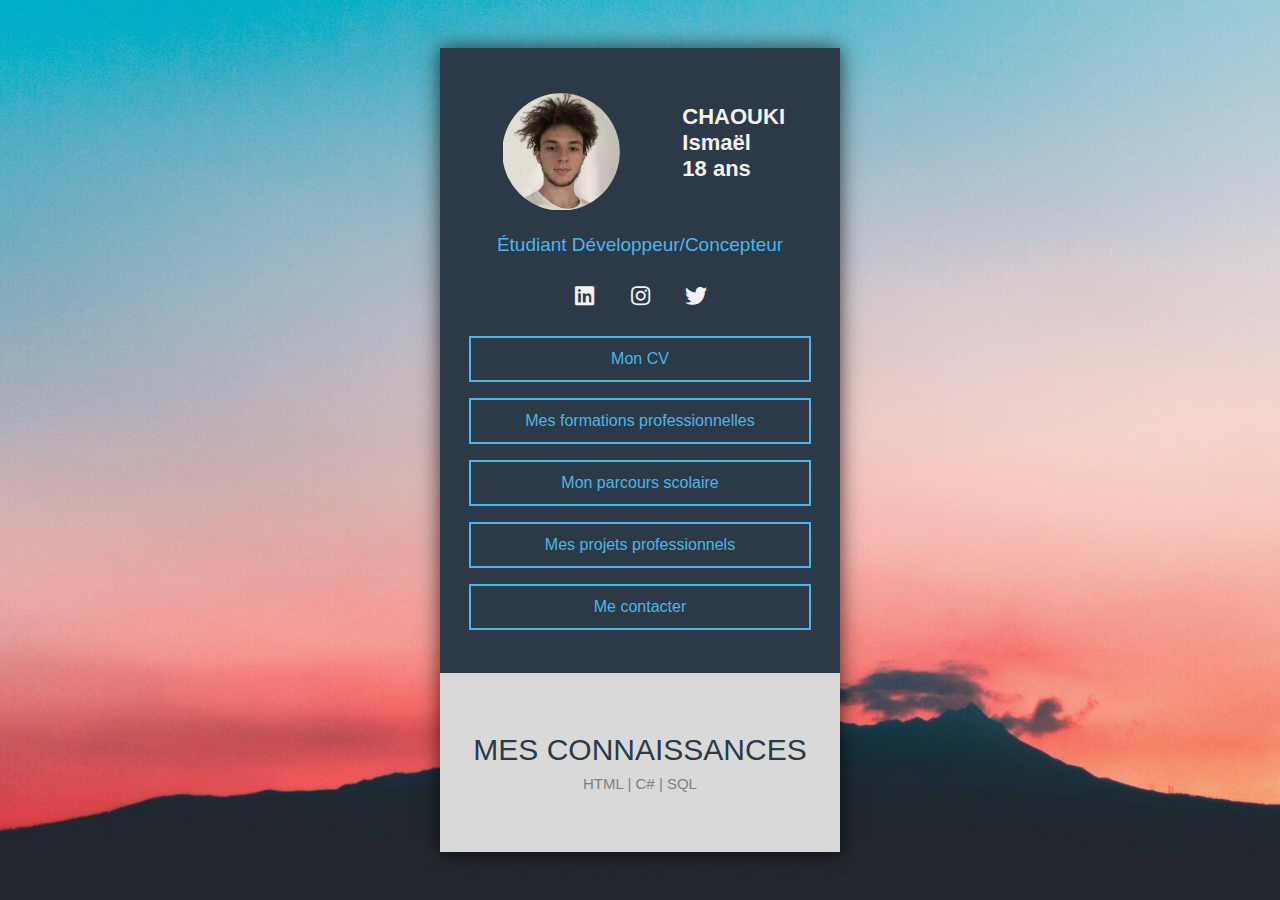
==== index.html @ 9533b461 "Changement pour la version mobile" ====
<!DOCTYPE html>
<html lang="fr">

<head>
    <br><br><p><p></p></p>
    <meta charset="UTF-8">
    <meta name="viewport" content="width=device-width, minimum-scale=0.25"/>
    <title>CHAOUKI Ismaël</title>
    <meta content="CHAOUKI Ismaël" property="og:title">
    <meta content="Développeur informatique
    HTML | C# | SQL
    ✉️ Ismael.chaouki@gmail.com 📱 +33 7 71 28 41 67" property="og:description">
    <meta content="http://ismael-chaouki.ml" property="og:url">
    <meta content="http://ismael-chaouki.ml/moi.png" property="og:image">
    <meta content="#75C0FF" data-react-helmet="true" name="theme-color">
    <link rel="stylesheet" href="https://cdnjs.cloudflare.com/ajax/libs/font-awesome/5.14.0/css/all.min.css" />
    <link rel="stylesheet" href="default.css">
    <link rel=icon type=image/png href=weblogo.png />
</head>

<body>
    <div class="profile-card">
        <div class="card-header">
            <div class="pic">
                <img src="moi.png" alt="">
            </div>
            <div style="float:right;" class="name">CHAOUKI<br>Ismaël<br>18 ans</div><br><br>
            <center>
                <div class="desc">Étudiant Développeur/Concepteur</div>
            </center><br>
            <div class="sm">
                <a href="https://www.linkedin.com/in/ismaël-chaouki-147962210" title="Aller voir mon profil Linkedin" target="_blank"><i class="fab fa-linkedin"></i></a>
                <a href="https://www.instagram.com/ismael.chk" title="Aller voir mon profil Instagram" target="_blank"><i class="fab fa-instagram"></i></a>
                <a href="https://www.twitter.com/Tonismael" title="Aller voir mon profil Twitter" target="_blank"><i class="fab fa-twitter"></i></a>
            </div>
            <center><a href="cv.html" class="contact-btn">Mon CV</a></center>
            <center><a href="formations.html" class="contact-btn">Mes formations professionnelles</a></center>
            <center><a href="school.html" class="contact-btn">Mon parcours scolaire</a></center>
            <center><a href="projets.html" class="contact-btn">Mes projets professionnels</a></center>
            <center><a href="contact.html" class="contact-btn">Me contacter</a></center>
        </div>
        <div class="card-footer">
            <div class="numbers">
                <div class="item">
                    <center><span>Mes Connaissances</span></center>
                    <center class="marge">HTML | C# | SQL</center>
                </div>
            </div>
        </div>
    </div>
</body>

</html>
---- default.css ----
* {
    margin: 0;
    padding: 0;
    font-family: "Ubuntu", sans-serif;
    box-sizing: border-box;
    text-decoration: none;
}

body {
    height: 100vh;
    background: url(bg.jpg) no-repeat center;
    background-size: cover;
    display: flex;
    align-items: center;
    justify-content: center;
}

.profile-card {
    width: 400px;
    overflow: hidden;
    box-shadow: 0 0 20px #000000b3;
}

.card-header {
    background: #2c3a47;
    padding: 43.5px 20px;
}

.pic {
    display: inline-block;
    margin-left: 11.5%;
}

@keyframes animated-gradient {
    25% {
        background-position: left bottom;
    }
    50% {
        background-position: right bottom;
    }
    75% {
        background-position: right top;
    }
    100% {
        background-position: left top;
    }
}

.pic img {
    display: block;
    width: 120px;
    height: 120px;
    border-radius: 50%;
    padding: 1%;
}

.name {
    color: #f2f2f2;
    font-size: 22px;
    font-weight: 600;
    margin: 12px 35px;
}

.contact {
    color: #ffffff;
    margin: 12px 20px;
}

@media screen and (max-width: 600px) {
    .mail {
        color: #4bb6e7;
        font-size: 14px;
        font-weight: bold;
        text-align: center;
        margin-left: 62px;
    }
}

@media screen and (max-width: 600px) {
    .phone {
        color: #4bb6e7;
        font-size: 14px;
        font-weight: bold;
        text-align: center;
        margin-left: 47px;
    }
}

@media screen and (min-width: 600px) {
    .mail {
        color: #4bb6e7;
        font-size: 14px;
        font-weight: bold;
        text-align: center;
        margin-left: 82px;
    }
}

@media screen and (min-width: 600px) {
    .phone {
        color: #4bb6e7;
        font-size: 14px;
        font-weight: bold;
        text-align: center;
        margin-left: 45px;
    }
}

.desc {
    font-size: 19px;
    color: #4bb6e7;
}

.sm {
    display: flex;
    justify-content: center;
    text-align: center;
    margin: 10px 10px;
}

.sm a {
    color: #f2f2f2;
    width: 56px;
    font-size: 22px;
    transition: .3s linear;
}

.sm a:hover {
    color: #4bb6e7;
    transform: scale(1.35);
}

.sm2 {
    display: flex;
    justify-content: center;
    margin: 5px 5px;
    margin-left: 28%;
}

.sm2 a {
    color: #f2f2f2;
    width: 56px;
    font-size: 28px;
    transition: .3s linear;
    margin-right: 100px;
}

.sm2 a:hover {
    color: #4bb6e7;
    transform: scale(1.35);
}

.marge {
    margin-top: 8px;
}

.caption {
    color: white;
    text-align: center;
    margin-top: 12px;
}

.contact-btn {
    display: inline-block;
    padding: 12px 50px;
    color: #4bb6e7;
    border: 2px solid #4bb6e7;
    margin-top: 16px;
    transition: .3s linear;
    width: 95%;

}

.discord-btn {
    display: inline-block;
    padding: 12px 50px;
    color: #4bb6e7;
    border: 2px solid #4bb6e7;
    border-radius: 6px;
    margin-top: 16px;
    transition: .3s linear;
}

.contact-btn:hover {
    background: #4bb6e7;
    color: #f2f2f2;
}

.discord-btn:hover {
    background: #4bb6e7;
    color: #f2f2f2;
}

.card-footer {
    background: #d9d9d9;
    padding: 60px 10px;
}

.numbers {
    display: flex;
    align-items: center;
}

.item {
    flex: 1;
    text-transform: uppercase;
    font-size: 15px;
    color: #808080;
}

.item span {
    display: block;
    color: #2c3a47;
    font-size: 30px;
}

.border {
    width: 1px;
    height: 30px;
    background: #bbb;
}

.txtcv {
    color: white;
}


/* Style the Image Used to Trigger the Modal */

#myImg {
    cursor: pointer;
    transition: 0.3s;
}

#myImg:hover {
    opacity: 0.7;
}


/* The Modal (background) */

.modal {
    display: none;
    /* Hidden by default */
    position: fixed;
    /* Stay in place */
    z-index: 1;
    /* Sit on top */
    padding-top: 100px;
    /* Location of the box */
    left: 0;
    top: 0;
    width: 100%;
    /* Full width */
    height: 100%;
    /* Full height */
    overflow: auto;
    /* Enable scroll if needed */
    background-color: rgb(0, 0, 0);
    /* Fallback color */
    background-color: rgba(0, 0, 0, 0.9);
    /* Black w/ opacity */
}


/* Modal Content (Image) */

.modal-content {
    margin: auto;
    display: block;
    width: 80%;
    max-width: 700px;
}


/* Caption of Modal Image (Image Text) - Same Width as the Image */

#caption {
    margin: auto;
    display: block;
    width: 80%;
    max-width: 700px;
    text-align: center;
    color: #ccc;
    padding: 10px 0;
    height: 150px;
}


/* Add Animation - Zoom in the Modal */

.modal-content,
#caption {
    animation-name: zoom;
    animation-duration: 0.6s;
}

@keyframes zoom {
    from {
        transform: scale(0)
    }
    to {
        transform: scale(1)
    }
}


/* The Close Button */

.close {
    position: absolute;
    top: 15px;
    right: 35px;
    color: #f1f1f1;
    font-size: 40px;
    font-weight: bold;
    transition: 0.3s;
}

.close:hover,
.close:focus {
    color: #bbb;
    text-decoration: none;
    cursor: pointer;
}


/* 100% Image Width on Smaller Screens */

@media only screen and (max-width: 700px) {
    .modal-content {
        width: 100%;
    }
}

.progress {
    margin: center;
}

*,
*:after,
*:before {
    margin: 0;
    padding: 0;
}

body {
    padding: 15px;
    font-family: Helvetica, sans-serif;
}

input[type="button"] {
    margin-top: 20px;
}

.node {
    height: 10px;
    width: 10px;
    border-radius: 50%;
    display: inline-block;
    transition: all 1000ms ease;
}

.activated {
    box-shadow: 0px 0px 3px 2px rgba(194, 255, 194, 0.8);
}

.divider {
    height: 40px;
    width: 2px;
    margin-left: 4px;
    transition: all 800ms ease;
}

li p {
    display: inline-block;
    margin-left: 25px;
}

li {
    list-style: none;
    line-height: 1px;
}

.blue {
    background-color: rgba(82, 165, 255, 1);
}

.green {
    background-color: rgba(92, 184, 92, 1)
}

.red {
    background-color: rgba(255, 148, 148, 1);
}

.grey {
    background-color: rgba(201, 201, 201, 1);
}
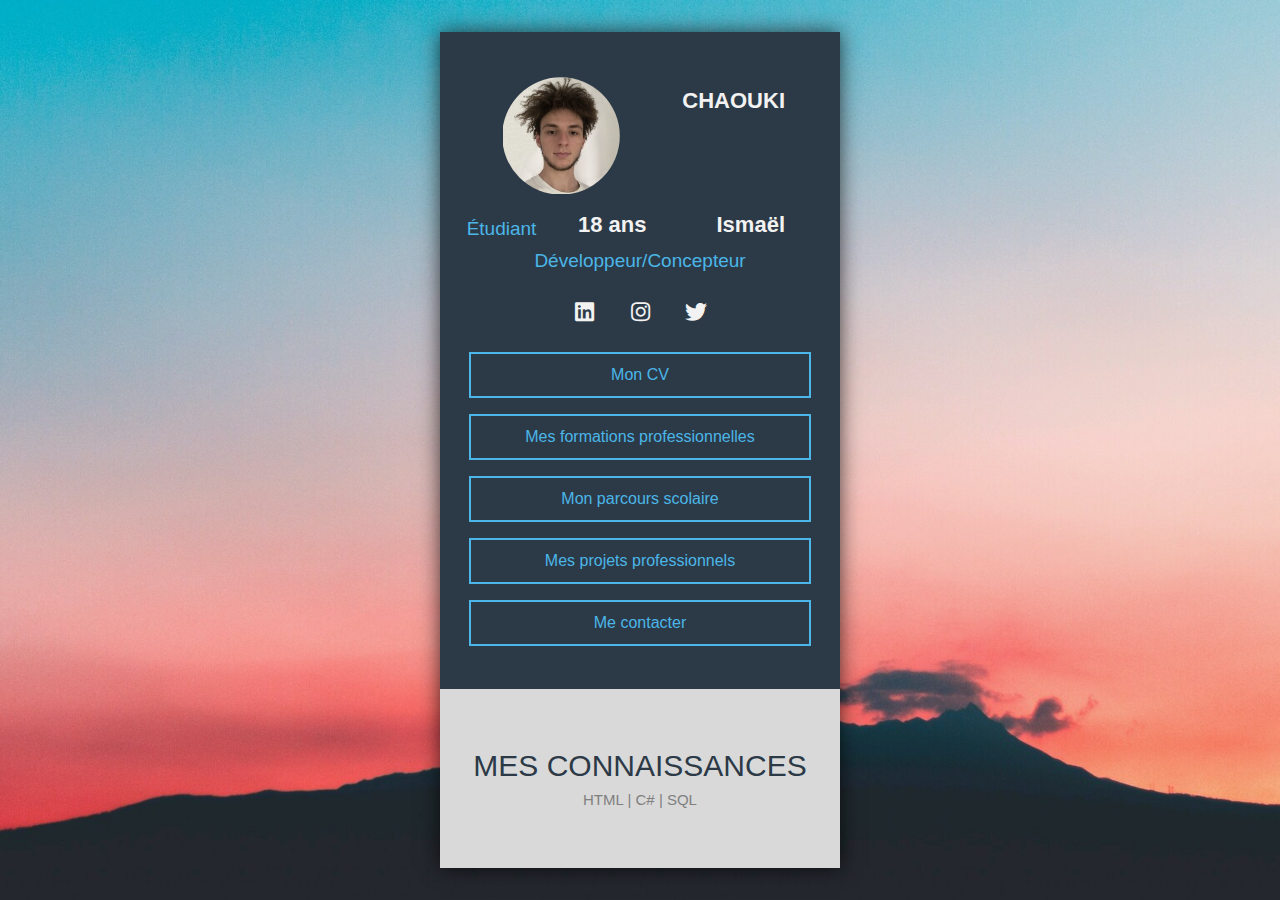
==== commit 0b831e9f: "Update index.html" ====
--- a/index.html
+++ b/index.html
@@ -24,7 +24,9 @@
             <div class="pic">
                 <img src="moi.png" alt="">
             </div>
-            <div style="float:right;" class="name">CHAOUKI<br>Ismaël<br>18 ans</div><br><br>
+            <div style="float:right;" class="name">CHAOUKI</div>
+            <div style="float:right;" class="name">Ismaël<br> </div>
+            <div style="float:right;" class="name">18 ans</div><br><br>
             <center>
                 <div class="desc">Étudiant Développeur/Concepteur</div>
             </center><br>
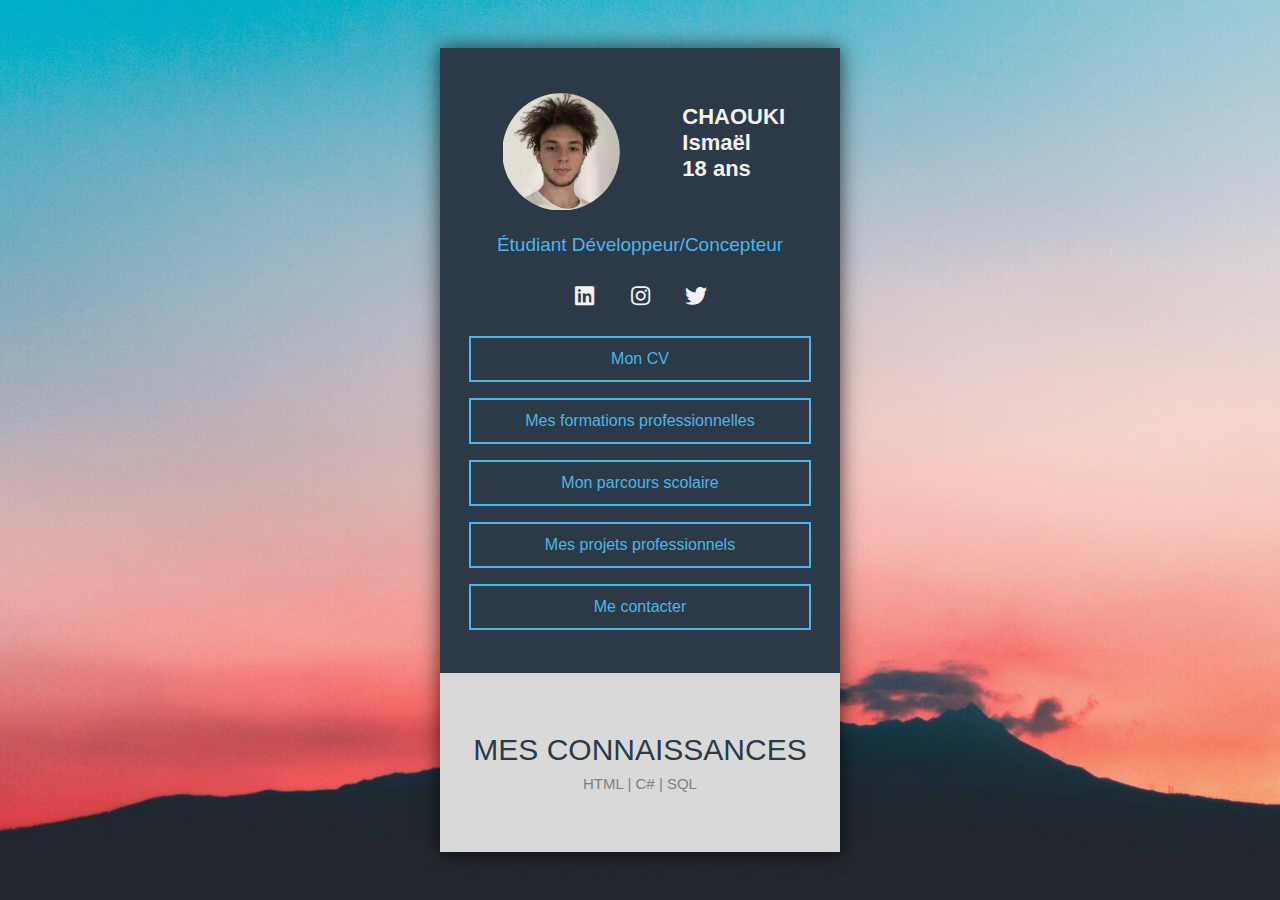
==== commit 836eeab0: "Revert "Update index.html"" ====
--- a/index.html
+++ b/index.html
@@ -24,9 +24,7 @@
             <div class="pic">
                 <img src="moi.png" alt="">
             </div>
-            <div style="float:right;" class="name">CHAOUKI</div>
-            <div style="float:right;" class="name">Ismaël<br> </div>
-            <div style="float:right;" class="name">18 ans</div><br><br>
+            <div style="float:right;" class="name">CHAOUKI<br>Ismaël<br>18 ans</div><br><br>
             <center>
                 <div class="desc">Étudiant Développeur/Concepteur</div>
             </center><br>
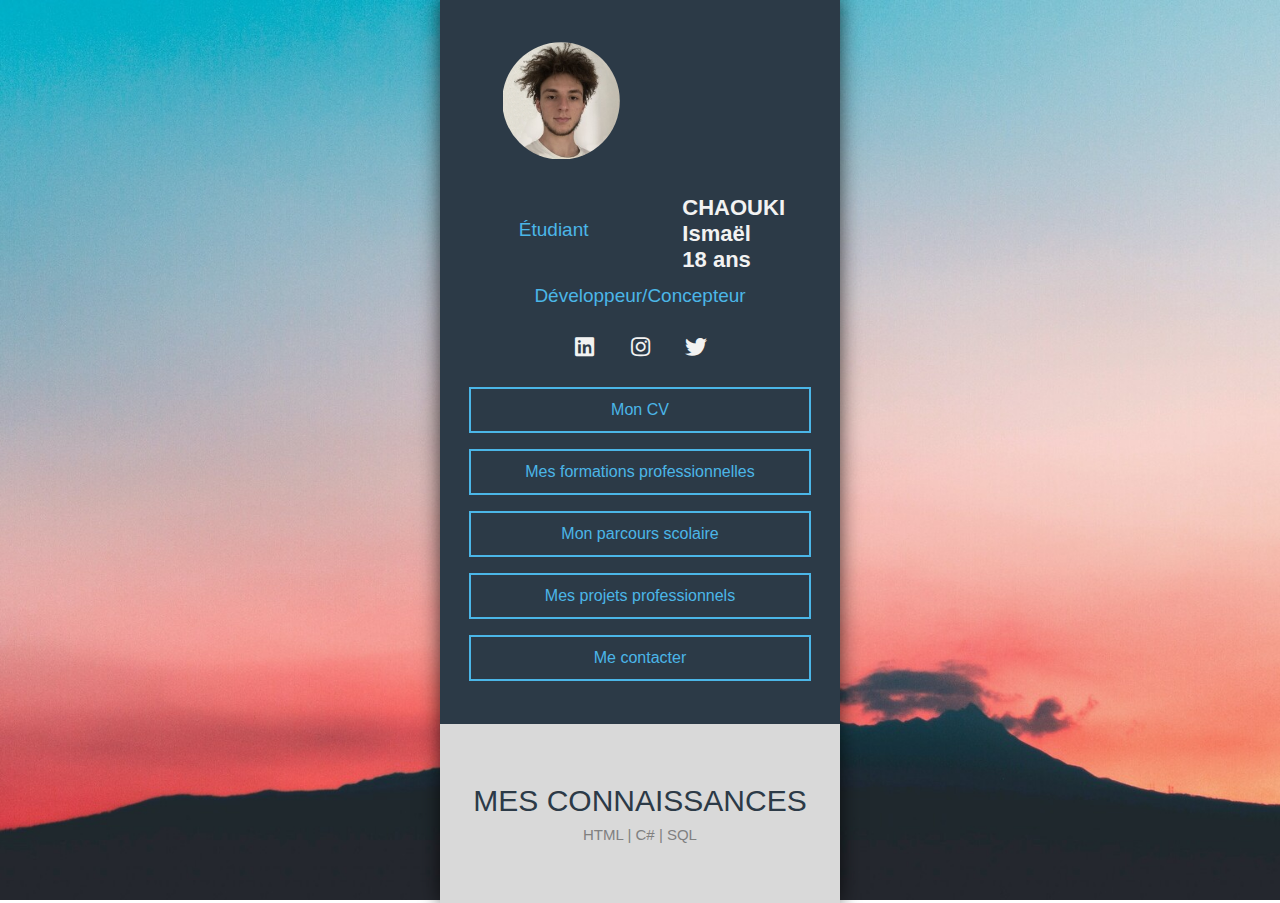
==== commit d14c6891: "Update index.html" ====
--- a/index.html
+++ b/index.html
@@ -24,7 +24,7 @@
             <div class="pic">
                 <img src="moi.png" alt="">
             </div>
-            <div style="float:right;" class="name">CHAOUKI<br>Ismaël<br>18 ans</div><br><br>
+            <br><br><div style="float:right;" class="name">CHAOUKI<br>Ismaël<br>18 ans</div><br><br>
             <center>
                 <div class="desc">Étudiant Développeur/Concepteur</div>
             </center><br>
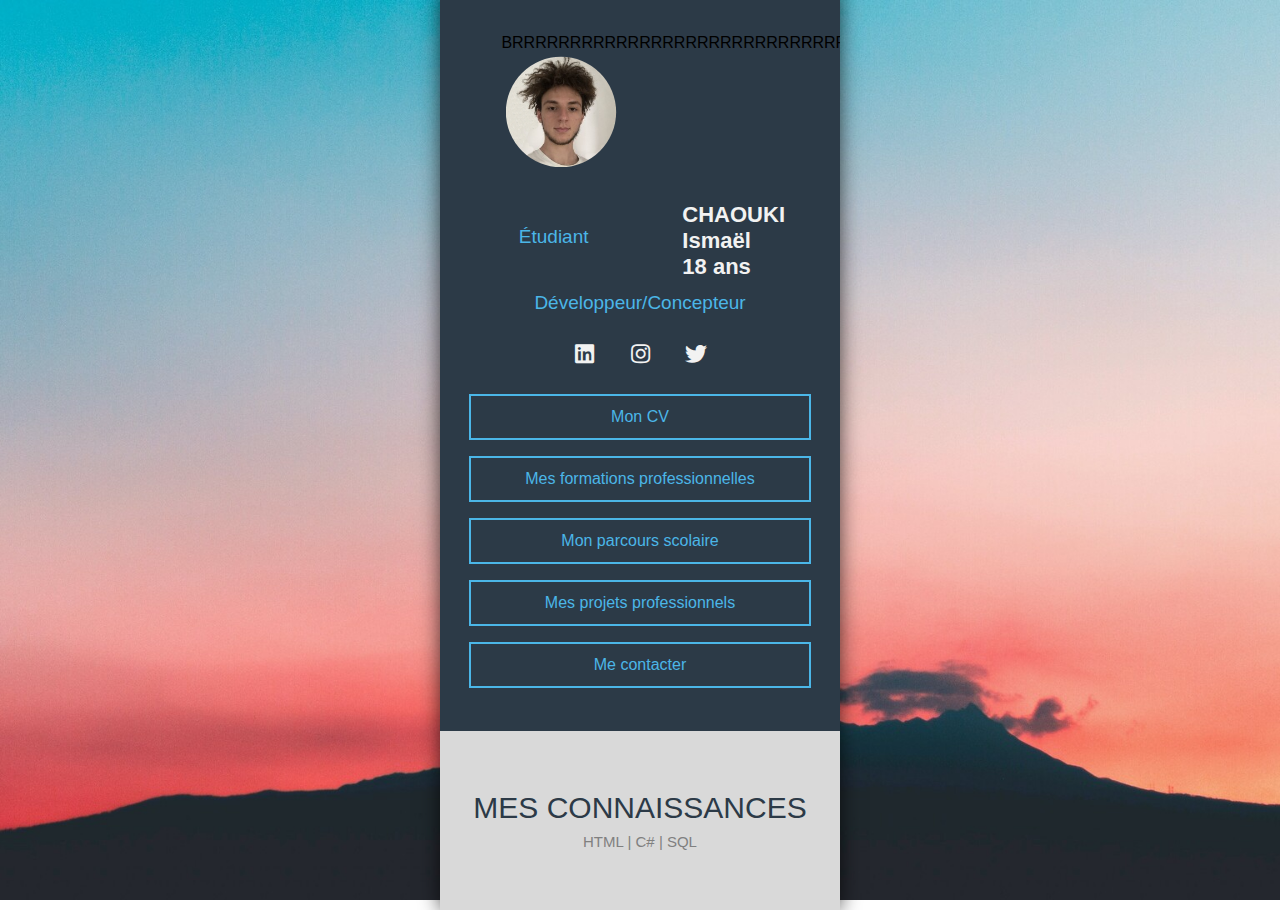
==== commit 721308a5: "Update index.html" ====
--- a/index.html
+++ b/index.html
@@ -22,7 +22,7 @@
     <div class="profile-card">
         <div class="card-header">
             <div class="pic">
-                <img src="moi.png" alt="">
+               <div>BRRRRRRRRRRRRRRRRRRRRRRRRRRRRRRRRRRRRRRRRR</div> <img src="moi.png" alt="">
             </div>
             <br><br><div style="float:right;" class="name">CHAOUKI<br>Ismaël<br>18 ans</div><br><br>
             <center>
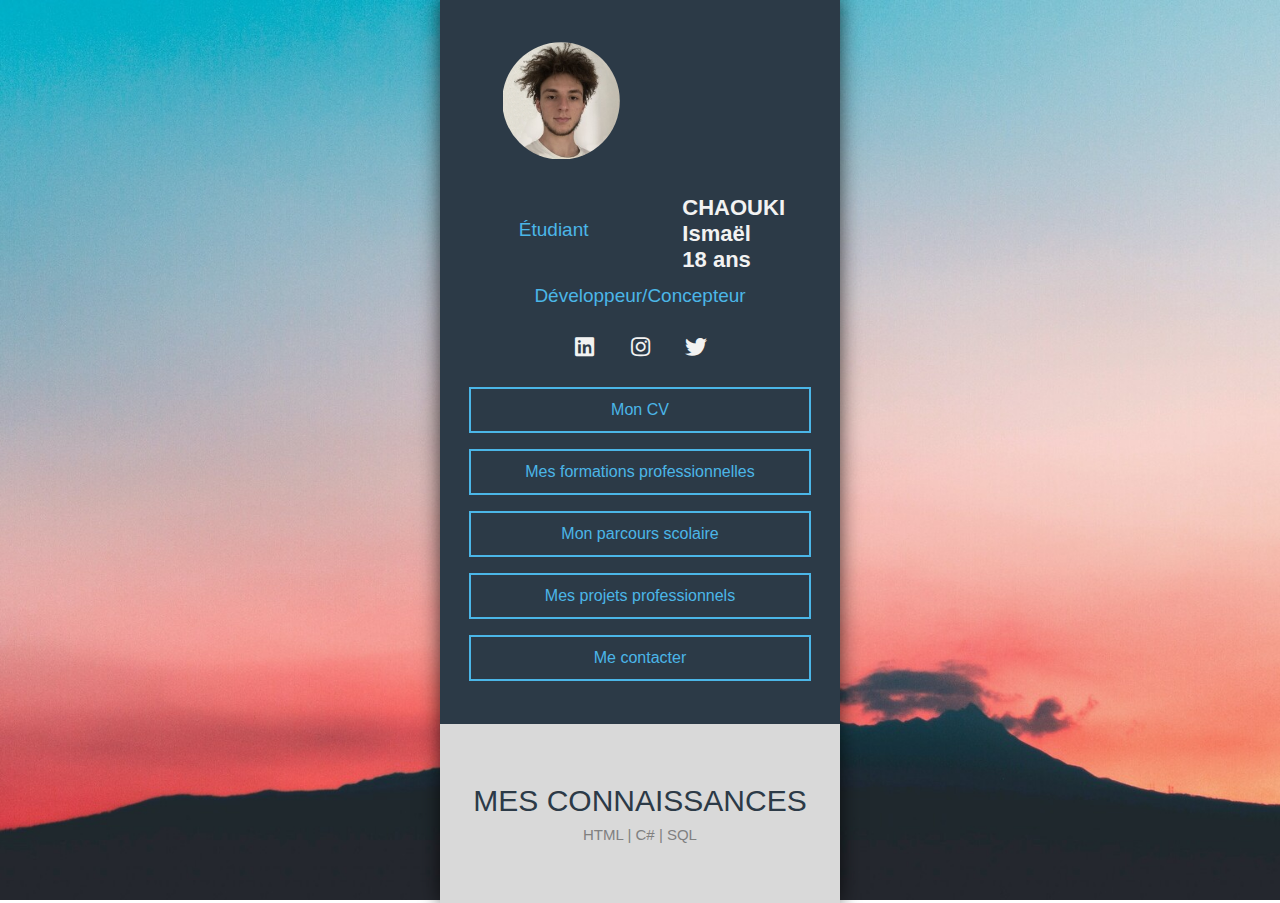
==== commit 9e1e0dea: "Update index.html" ====
--- a/index.html
+++ b/index.html
@@ -22,7 +22,7 @@
     <div class="profile-card">
         <div class="card-header">
             <div class="pic">
-               <div>BRRRRRRRRRRRRRRRRRRRRRRRRRRRRRRRRRRRRRRRRR</div> <img src="moi.png" alt="">
+               <img src="moi.png" alt="">
             </div>
             <br><br><div style="float:right;" class="name">CHAOUKI<br>Ismaël<br>18 ans</div><br><br>
             <center>
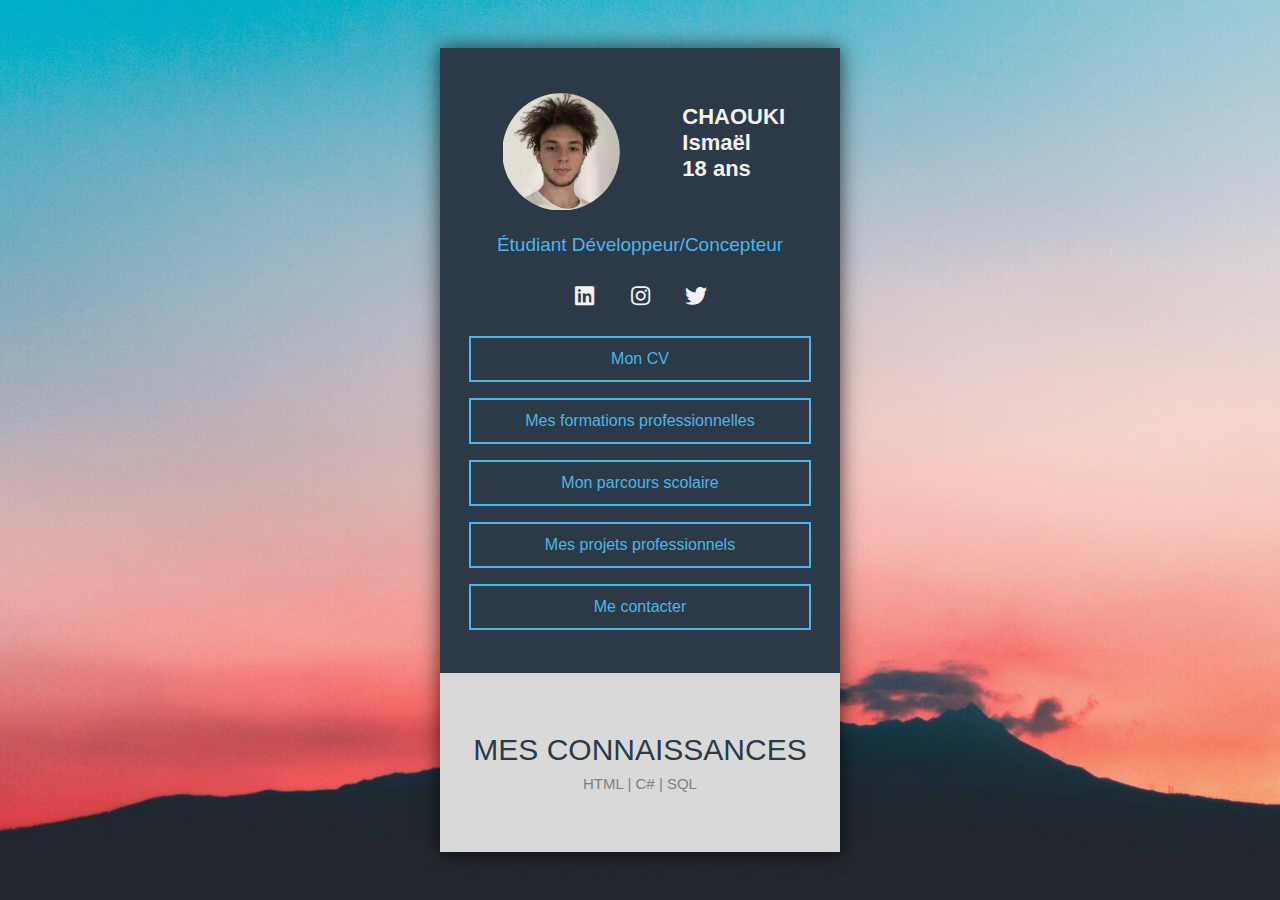
==== commit 1e6d8e91: "Update index.html" ====
--- a/index.html
+++ b/index.html
@@ -24,7 +24,7 @@
             <div class="pic">
                <img src="moi.png" alt="">
             </div>
-            <br><br><div style="float:right;" class="name">CHAOUKI<br>Ismaël<br>18 ans</div><br><br>
+            <div style="float:right;" class="name">CHAOUKI<br>Ismaël<br>18 ans</div><br><br>
             <center>
                 <div class="desc">Étudiant Développeur/Concepteur</div>
             </center><br>
